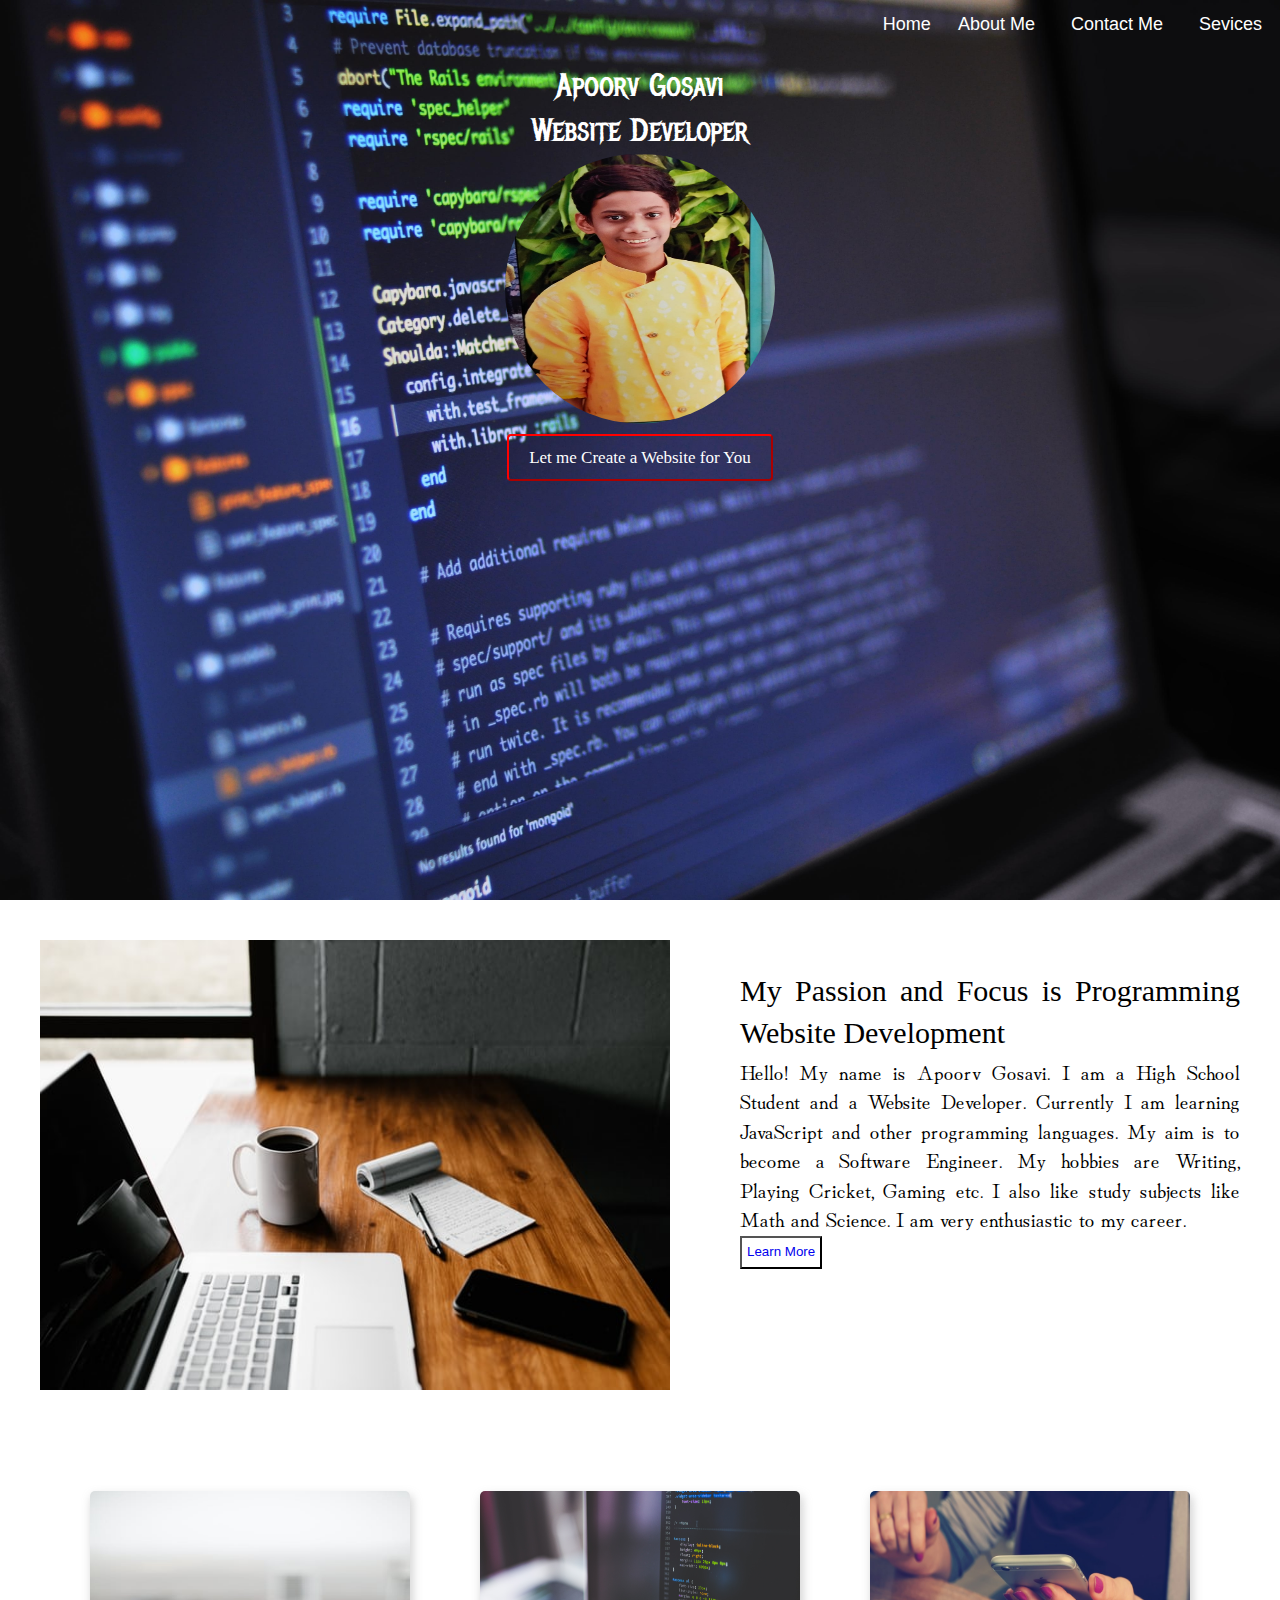
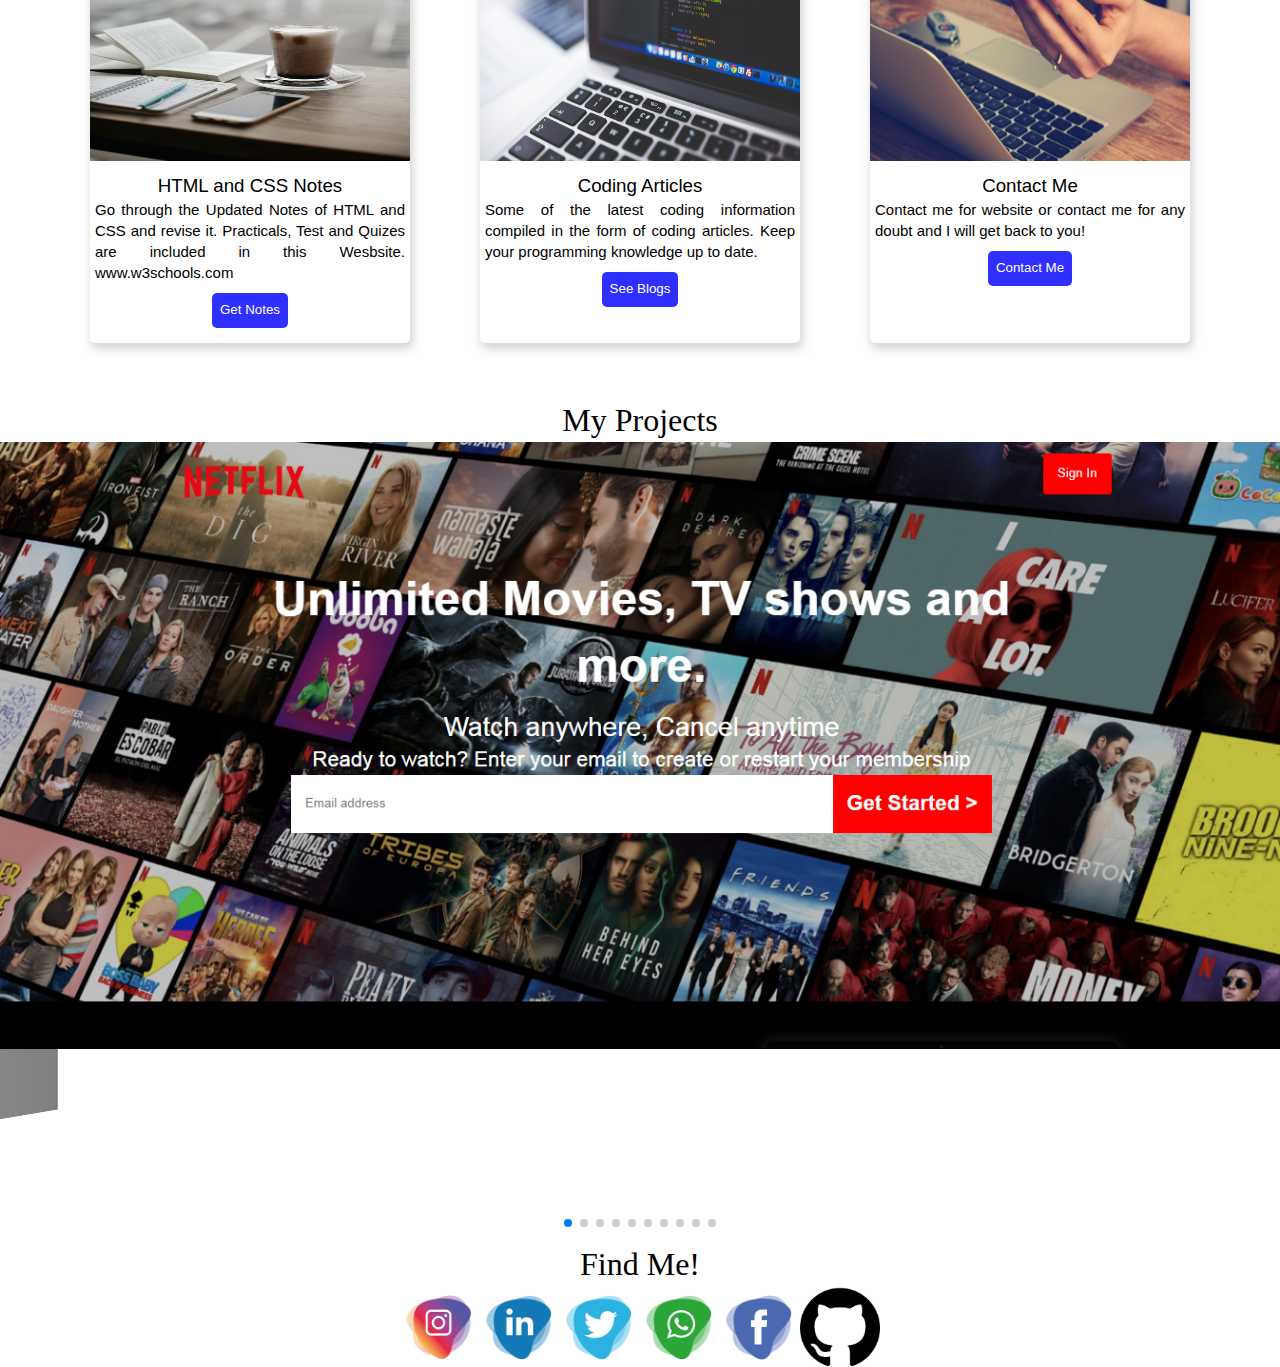
==== index.html @ 35e52afe "Add files via upload" ====
<!DOCTYPE html>
<html>

<head>
    <title>Personal Website</title>
    <link rel="stylesheet" href="./assets/css/main.css">
    <meta name="viewport" content="width=device-width, initial-scale=1">
    <link rel="icon" href="./assets/img/favicon_48.d67d3678.png">
    <link rel="stylesheet" href="https://unpkg.com/swiper/swiper-bundle.min.css"/>
</head>



<div class="header-section">
    <div class="nav-section">
        <h1 class="navbar-links">Home</h1>
        <h1 class="navbar-links"><a href="#about-section" class="navbar-links">About Me</a></h1>

        <h1 class="navbar-links"><a href="#main-icons" class="navbar-links">Contact Me</a></h1>
        <h1 class="navbar-links"><a class="navbar-links" href="./services.html">Sevices</a></h1>
    </div>
    <div class="heading">
        <h1 class="head">Apoorv Gosavi</h1>
        <h1 class="head">Website Developer </h1>
    </div>
    <div class="profile-img">
        <img class="img" src="./assets/img/WhatsApp Image 2021-08-14 at 11.01.10 PM.jpeg">
    </div>
    <div class="button">
        <button class="btn"><a class="btn" href="./services.html">Let me Create a Website for You</a></button>
    </div>
</div>

<div id="about-section">
    <div class="about-img">
        <img class="img-fluid" src="./assets/img/photo-1499750310107-5fef28a66643.jpeg">
    </div>

    <div class="about-info">
        <h1 class="info-head">My Passion and Focus is Programming Website Development</h1>
        <p class="info">Hello! My name is Apoorv Gosavi. I am a High School Student and a Website Developer. Currently I
            am learning JavaScript and other programming languages. My aim is to become a Software Engineer. My hobbies
            are Writing, Playing Cricket, Gaming etc. I also like study subjects like Math and Science. I am very
            enthusiastic to my career.</p>
        <button class="about-btn"><a href="./about.html">Learn More</a></button>
    </div>
</div>

<div class="card-components">
    <div class="card">
        <div class="card-img">
            <img class="head-img" src="./assets/img/pexels-photo-1684151.jpeg">
        </div>
        <div class="card-info">
            <h3 class="card-head">HTML and CSS Notes</h3>
            <p class="information">Go through the Updated Notes of HTML and CSS and revise it. Practicals, Test and
                Quizes are included in this Wesbsite.
                www.w3schools.com
            </p>
            <div class="button">
                <button class="card-btn">Get Notes</button>
            </div>
        </div>
    </div>

    <div class="card">
        <div class="card-img">
            <img class="head-img" src="./assets/img/pexels-negative-space-160107.jpg">
        </div>
        <div class="card-info">
            <h3 class="card-head">Coding Articles</h3>
            <p class="information">Some of the latest coding information compiled in the form of coding articles. Keep
                your programming knowledge up to date.</p>
            <div class="button">
                <button class="card-btn">See Blogs</button>
            </div>
        </div>
    </div>

    <div class="card">
        <div class="card-img">
            <img class="head-img" src="./assets/img/photo-1423666639041-f56000c27a9a.jpg">
        </div>
        <div class="card-info">
            <h3 class="card-head">Contact Me</h3>
            <p class="information">Contact me for website or contact me for any doubt and I will get back to you!</p>
            <div class="button">
                <button class="card-btn">Contact Me</button>
            </div>
        </div>
    </div>


</div>

<h1 class="project-head">My Projects</h1>
<div class="swiper mySwiper">
    <div class="swiper-wrapper">
      <div class="swiper-slide">
        <img src="./assets/img/netflix 1.PNG">
      </div>
      <div class="swiper-slide">
        <img src="./assets/img/netflix 2.PNG ">
      </div>
      <div class="swiper-slide">
        <img src="./assets/img/netflix 3.PNG" >
      </div>
      <div class="swiper-slide">
        <img src="./assets/img/lenskart 1.PNG" >
      </div>
      <div class="swiper-slide">
        <img src="./assets/img/lenskart 2.PNG" >
      </div>
      <div class="swiper-slide">
        <img src="./assets/img/flipkart 1.PNG" >
      </div>
      <div class="swiper-slide">
        <img src="./assets/img/Capture.PNG" >
      </div>
      <div class="swiper-slide">
        <img src="./assets/img/capture 2.PNG">
      </div>
      <div class="swiper-slide">
        <img src="./assets/img/Capture 3.PNG">
      </div>
      <div class="swiper-slide">
        <img src="./assets/img/Capture 4.PNG">
      </div>
    </div>
    <div class="swiper-pagination"></div>
  </div>

<h1 class="contact-head">Find Me!</h1>

<div id="main-icons">
    <div class="icon-img">
        <img class="icon" src="./assets/img/instagram-icon.png">
    </div>
    <div class="icon-img">
        <img class="icon" src="./assets/img/linkedin-icon.png">
    </div>
    <div class="icon-img">
        <img class="icon" src="./assets/img/twitter-icon.png">
    </div>
    <div class="icon-img">
        <img class="icon" src="./assets/img/whatsapp-icon.png">
    </div>
    <div class="icon-img">
        <img class="icon" src="./assets/img/facebook-icon.png">
    </div>

    <div class="icon-img">
        <img class="icon" src="./assets/img/download.png">
    </div>
</div>

<script src="https://unpkg.com/swiper/swiper-bundle.min.js"></script>
<script>
    var swiper = new Swiper(".mySwiper", {
      effect: "coverflow",
      grabCursor: true,
      centeredSlides: true,
      slidesPerView: "auto",
      coverflowEffect: {
        rotate: 50,
        stretch: 0,
        depth: 100,
        modifier: 1,
        slideShadows: true,
      },
      pagination: {
        el: ".swiper-pagination",
      },
      loop:true,
        autoplay: {
          delay: 2000,
          disableOnInteraction: false,
        },
    });
    
  </script>

</body>



</html>
---- assets/css/main.css ----
@import url('https://fonts.googleapis.com/css2?family=Playfair+Display&display=swap');
@import url('https://fonts.googleapis.com/css2?family=Metal+Mania&display=swap');

@import url('https://fonts.googleapis.com/css2?family=Hina+Mincho&display=swap');



* {
  margin: 0px;
  padding: 0px;
  line-height: 1.4;
  text-decoration: none;
}

html {
  scroll-behavior: smooth;
}

.header-section {

  background-image: url(../img/home-img-2.jpg);
  height: 100vh;
  object-fit: cover;
  background-repeat: no-repeat;
  background-size: cover;
  opacity: 1.5;
  background-attachment: fixed;
}

.head {

  align-items: center;
  color: white;
  font-weight: lighter;

  font-family: 'Metal Mania', cursive;
  text-align: center;
}

.profile-img {
  display: flex;
  justify-content: center;
}

.heading {
  padding-top: 5%;
}

.img {
  width: 30vh;
  height: 30vh;
  clip-path: circle();

}

.img:hover {
  opacity: 0.8;
}

.nav-section {
  display: flex;
  float: right;
  margin: auto;
}

.navbar-links:hover {
  background-color: rgb(255, 68, 68);
  color: white;
  border-radius: 5px;


}

.navbar-links {
  margin: 10px 7px;
  padding: 2px;
  font-family: sans-serif;
  font-size: 18px;
  color: white;
  font-weight: lighter;
}

.button {
  display: flex;
  justify-content: center;
  margin: 10px 0px;
}

.btn {
  color: white;
  background-color: transparent;
  border-color: red;
  padding: 10px;
  border-radius: 4px;
  font-size: 17px;
  font-family: arial narrow;
}

.btn:hover {
  background-color: black;
  color: white;
}

#about-section {
  width: auto;
  background-color: white;
  display: flex;
  flex-direction: row;
  padding: 40px;

}

.about-img {
  width: 70%;
}

.img-fluid {
  height: 50vh;
  width: 70vh;
}

.about-info {
  padding-top: 30px;
  width: 50%;
  font-weight: 500;
  color: black;
  font-size: 21px;
  font-family: 'Hina Mincho', serif;
  text-align: justify;
}

.info-head {
  padding-bottom: 3px;
  font-weight: lighter;
  font-family: serif;
  font-size: 30px;
}

.card-components {
  display: flex;
  flex-direction: row;
  justify-content: center;
  margin: 55px;
}

.card-btn {
  padding: 8px;
  color: white;
  background-color: rgb(47, 47, 255);
  border: none;
  border-radius: 5px;

}

.card {

  margin: 0px 35px;
  box-shadow: 2px 5px 10px 1px #8f8f8f62;
  border-radius: 5px;
  width: 30%;

}

.head-img {
  border-top-left-radius: 5px;
  border-top-right-radius: 5px;
  height: 30vh;
  width: 100%;
}

.card-head {
  text-align: center;
  font-weight: lighter;
  font-family: sans-serif;

}

.card-info {
  text-align: justify;
  padding: 5px;
}

.information {
  font-family: sans-serif;
  font-size: 15px;
}



.about-btn {
  background-color: transparent;
  border-color: black;
  padding: 5px;
}

#main-icons {
  display: flex;
  justify-content: center;
}

.contact-head {
  text-align: center;
  font-family: serif;
  font-weight: lighter;
}

.icon {
  width: 80px;
}

.icon-img {
  display: flex;
  justify-content: center;
}

.project-head{
  text-align: center;
  font-family: serif;
  font-weight: lighter;
}

.swiper {
  width: 100%;
  padding-top: 50px;
  padding-bottom: 50px;
}

.swiper-slide {
  background-position: center;
  background-size: cover;
  width: 300px;
  height: 300px;
}

.swiper-slide img {
  display: block;
  width: 100%;
  height: 60%;
}



@media only screen and (max-width: 768px) {

  .card-components {
    display: flex;
    flex-direction: column;
    justify-content: center;

  }



  .card {
    width: 100%;
    justify-content: center;
    margin: 20px 0px;
  }

  #about-section {
    display: flex;
    flex-direction: column;
  }

  .about-img {
    display: flex;
    justify-content: center;
    margin: 0px 50px;
  }

  .img-fluid {
    width: 150%;

  }

  .about-info {
    width: 100%;
    font-size: 20px;
  }

  .icon {
    width: 50px;
  }

  .icon-img {
    display: flex;
    justify-content: center;
  }

  .header-section {
    background-size: cover;
  }

  body {
    width: 100%;
  }

  



}
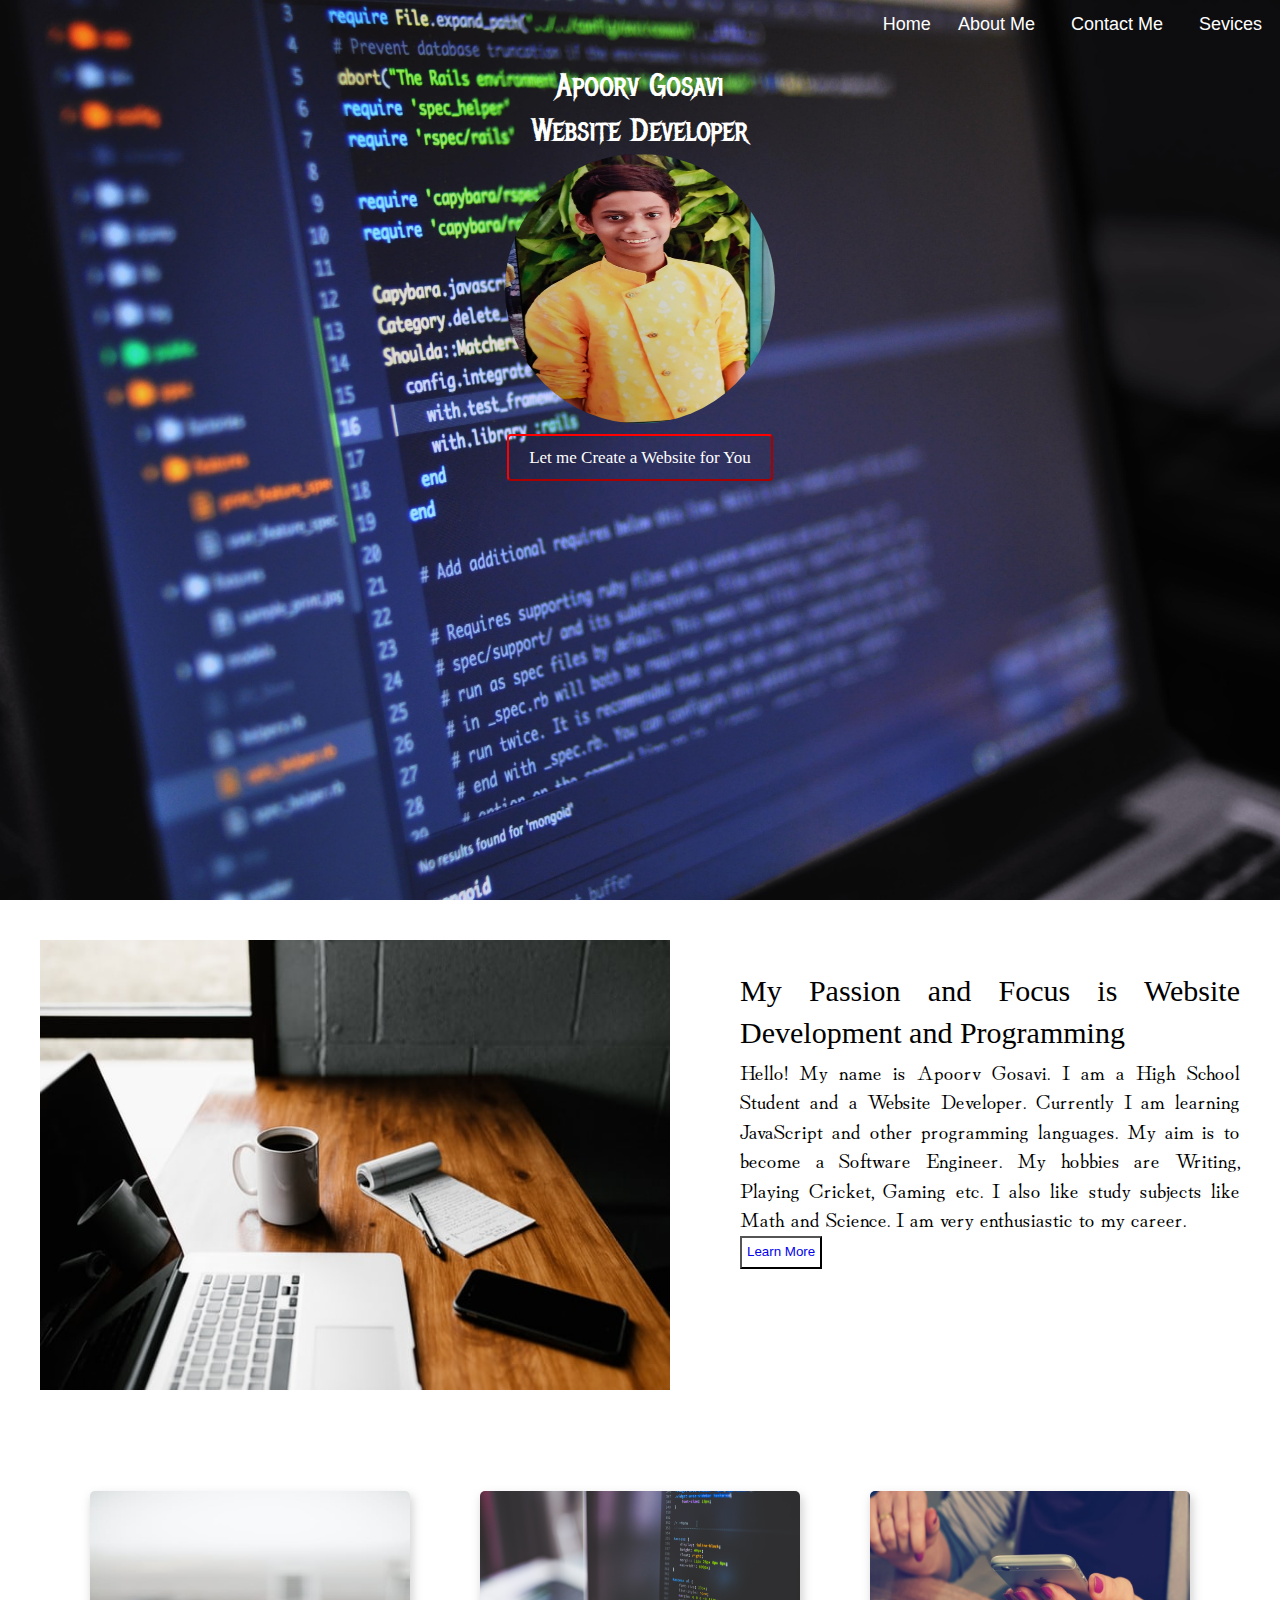
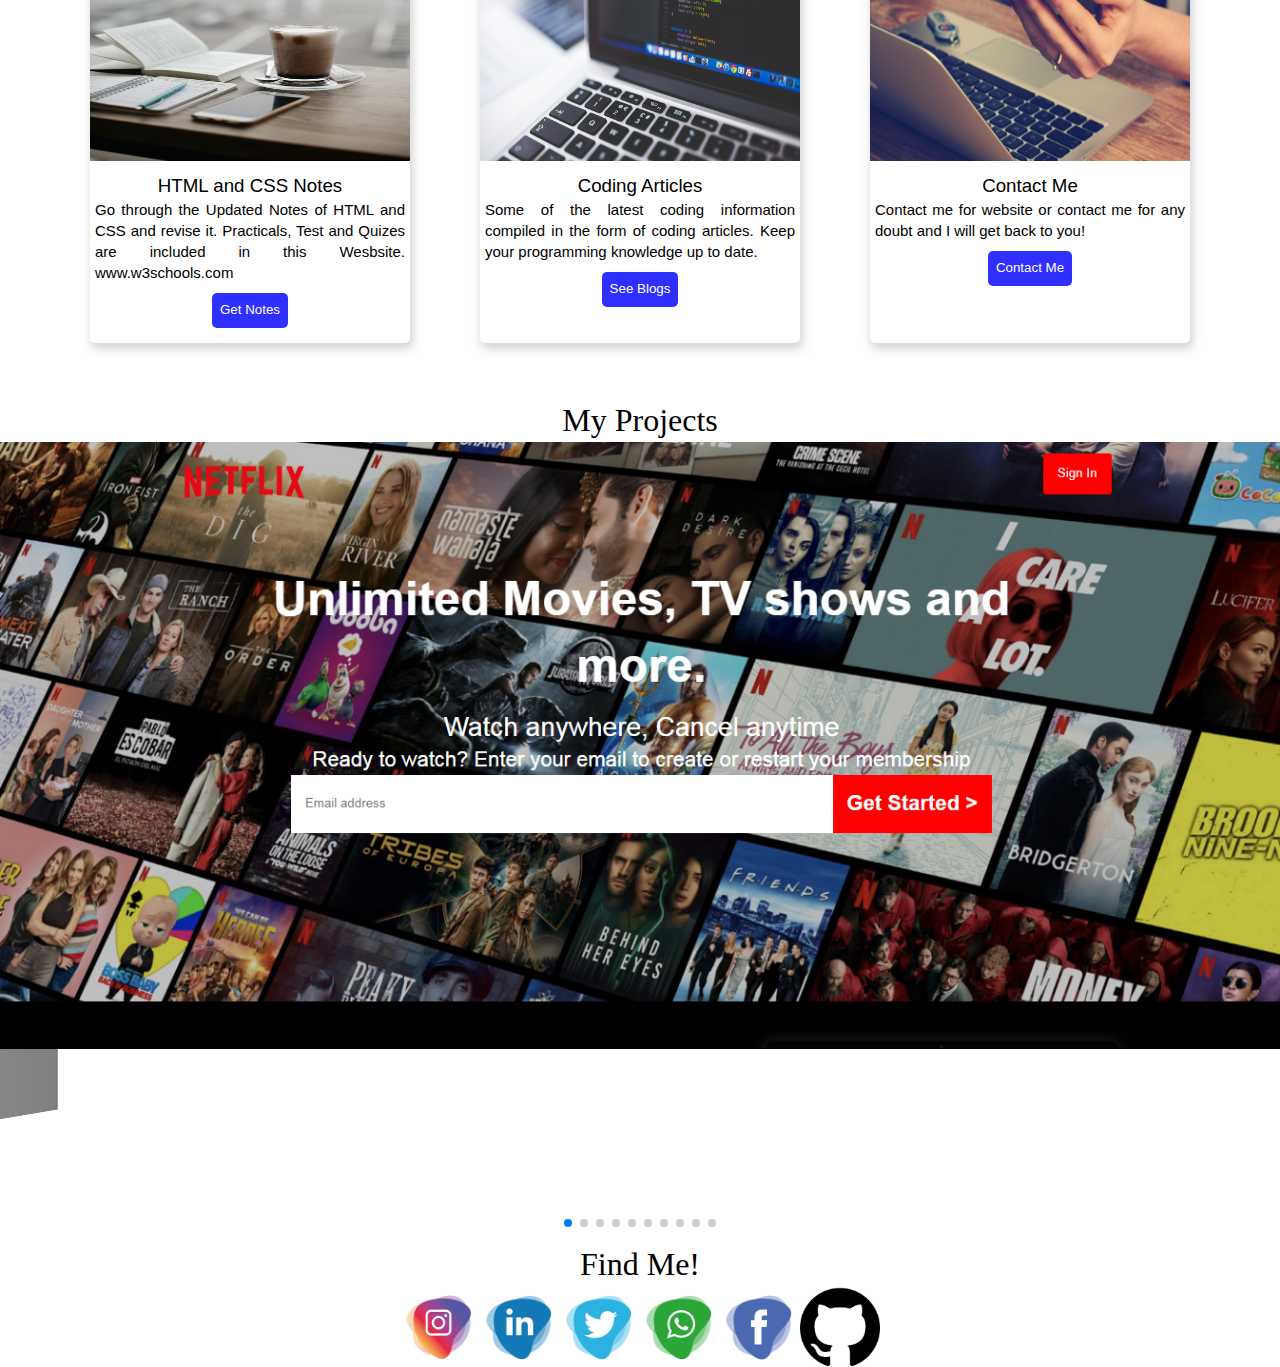
==== commit 95c5675f: "Update index.html" ====
--- a/index.html
+++ b/index.html
@@ -37,7 +37,7 @@
     </div>
 
     <div class="about-info">
-        <h1 class="info-head">My Passion and Focus is Programming Website Development</h1>
+        <h1 class="info-head">My Passion and Focus is Website Development and Programming</h1>
         <p class="info">Hello! My name is Apoorv Gosavi. I am a High School Student and a Website Developer. Currently I
             am learning JavaScript and other programming languages. My aim is to become a Software Engineer. My hobbies
             are Writing, Playing Cricket, Gaming etc. I also like study subjects like Math and Science. I am very
@@ -184,4 +184,4 @@
 
 
 
-</html>+</html>
